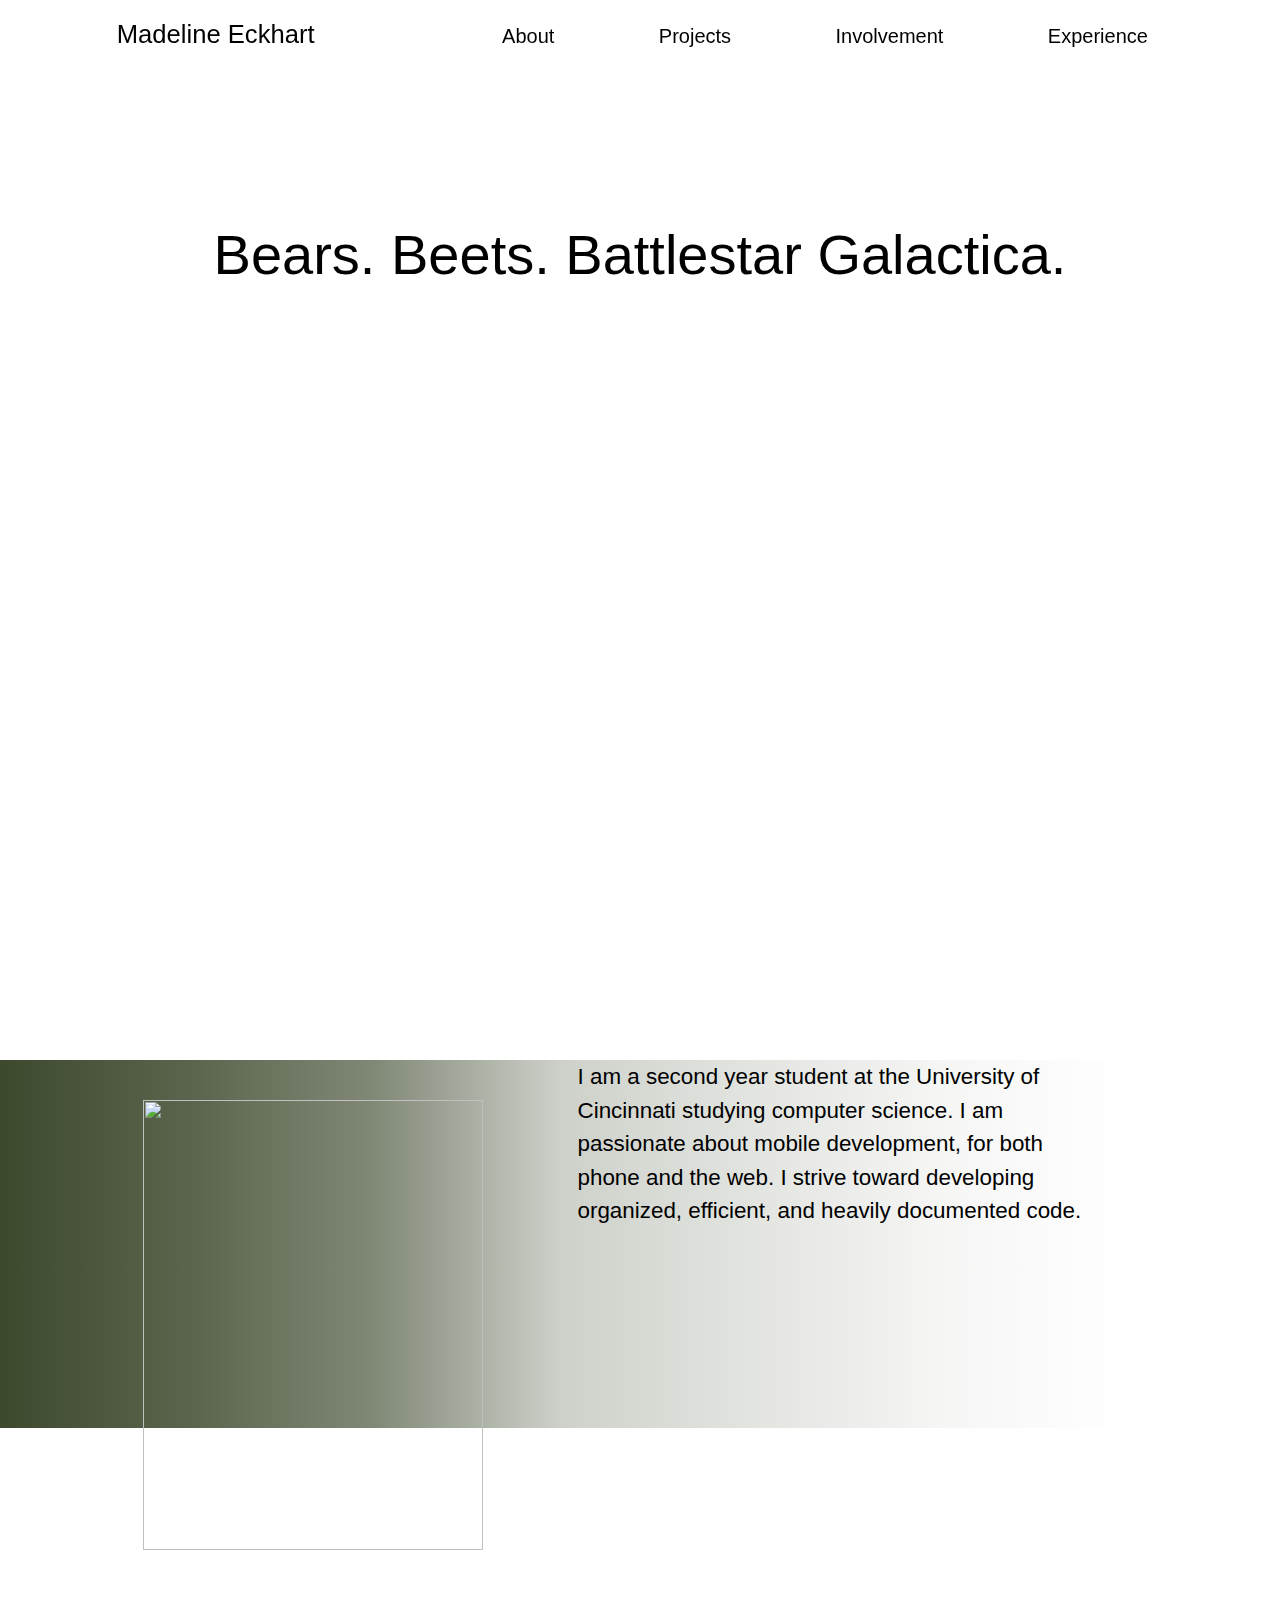
==== index.html @ 80a8094e "fixed columns" ====
<!doctype html>
<html>
<head>
    <link rel="stylesheet" href="https://maxcdn.bootstrapcdn.com/bootstrap/4.0.0/css/bootstrap.min.css" integrity="sha384-Gn5384xqQ1aoWXA+058RXPxPg6fy4IWvTNh0E263XmFcJlSAwiGgFAW/dAiS6JXm" crossorigin="anonymous">
    <link rel="stylesheet" href="main.css">
</head>
<body>
    <!-- Navigation -->
    <div class="nav row">
		<div class="col-12">
                <ul class="pull-right">
                    <li>
                        <p>Madeline Eckhart</p>
                    </li>
					<li>
					   	<a id = "about" href=" ">About</a>
				    </li>
				    <li>
				    	<a id = "projects" href=" ">Projects</a>
				    </li>
				    <li>
				    	<a id = "involvement" href=" ">Involvement</a>
				    </li>
				    <li>
				    	<a id = "experience" href=" ">Experience</a>
				    </li>
				</ul>
		</div>
    </div>

    <!-- Home Picture  -->
    <div class="home row">
        <div class="col-12">
            <div class="statement">
                <p>Bears. Beets. Battlestar Galactica.</p>
            </div>
            <div class="arrow-down">
                <p> &#8659;</p>
            </div>

        </div>
    </div>
    
    <!-- About Me!!  -->
    <div class="profile container-fluid">
        <div class="row background-gradient">
                <div class="col pull-left">
                   <div class="profile-pic">
                       <img src="profile.jpg" width= "340em" height="450em">
                  </div>
              </div>
                 <div class="col pull-right">
                    <div class="profile-desc">
                        <p>I am a second year student at the University of Cincinnati studying computer science. 
                            I am passionate about mobile development, for both phone and the web. 
                            I strive toward developing organized, efficient, and heavily documented code. 

                        </p>
                    </div>
        </div>
    </div>

</body>
</html>
---- main.css ----
/* Formatting for Nav Bar header*/

.nav {
    position: fixed;
    background-color: rgba(255, 255,255, 0.6);
    padding-bottom: 1.3%;
}
.nav p {
    color: black;
    font-family: Helvetica;
    font-size: 160%;
    font-weight: lighter;
    padding-left : 3.0em;
    padding-right : 5.2em;
    display: inline;
    z-index: 9000;
}
.nav a {
    color: black;
    font-family: Helvetica;
    font-size: 125%;
    font-weight: lighter;
    padding-left : 2.5em;
    padding-right : 2.5em;
    display: inline;
  }

  .nav li {
    position: relative;
    top: 0.938em;
    bottom: 0.938em;
    display: inline;
  }

  /* Formatting for Home screen */
.home {
    background-image: url("foggyforest.jpg");
    background-size: cover;
    background-position: center;
    height: 100vh;
    width: 100vw;
    overflow: auto;
    margin: 0;
}

.statement {
    color: black;
    font-family: Helvetica;
    font-size: 3.5em;
    font-weight: lighter;
    text-align: center;
    margin-top: 17%;
    
}
.arrow-down {
    color: white;
    position: absolute;
    bottom: 0;
    left: 0;
    right: 0;
    display: block;
    text-align: center;
    font-size: 5em;
    margin: 0 auto  
}

  /* Formatting for Profile screen */
.profile {
    background: white;
    height: 100vh;
    width: 100vw;
    left: 0;
    z-index: .05;
}
.background-gradient {
    position: relative;
    top: 10em;
    width: 90%;
    height: 23em;
    background-image:
    linear-gradient(
      to right, 
      rgb(61,73,45), 
      rgba(61,73,45, 0.85), 
      rgba(61,73,45, 0.65), 
      rgba(61,73,45, 0.25),
      rgba(61,73,45, 0.15),
      rgba(61,73,45, 0.05),
      rgba(61,73,45, 0)
    );
}

.profile-pic {
    position: relative;
    top: 2.5em;
    left: 8em;
}

.profile-desc {
    color: black;
    font-family: Arial;
    font-size: 140%;
    font-weight: lighter;
    text-align: left;
    display: inline-block;
}
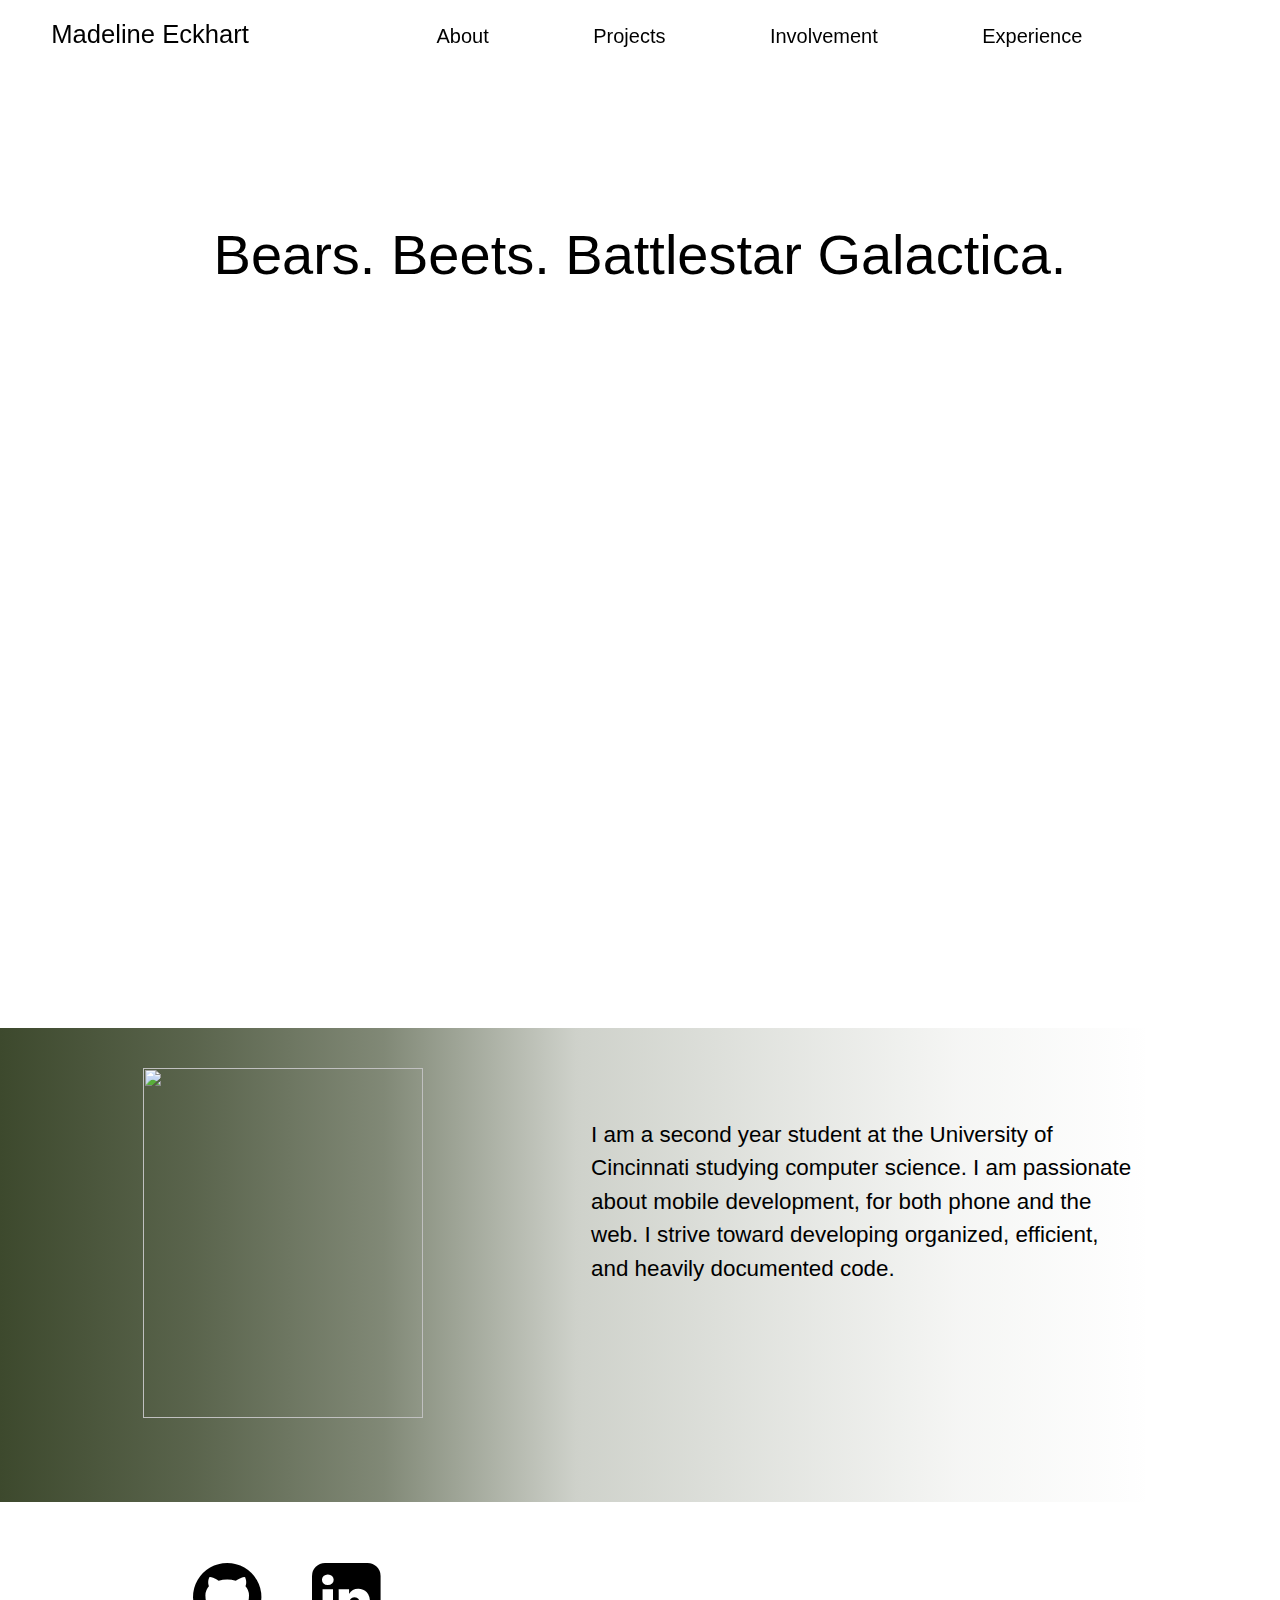
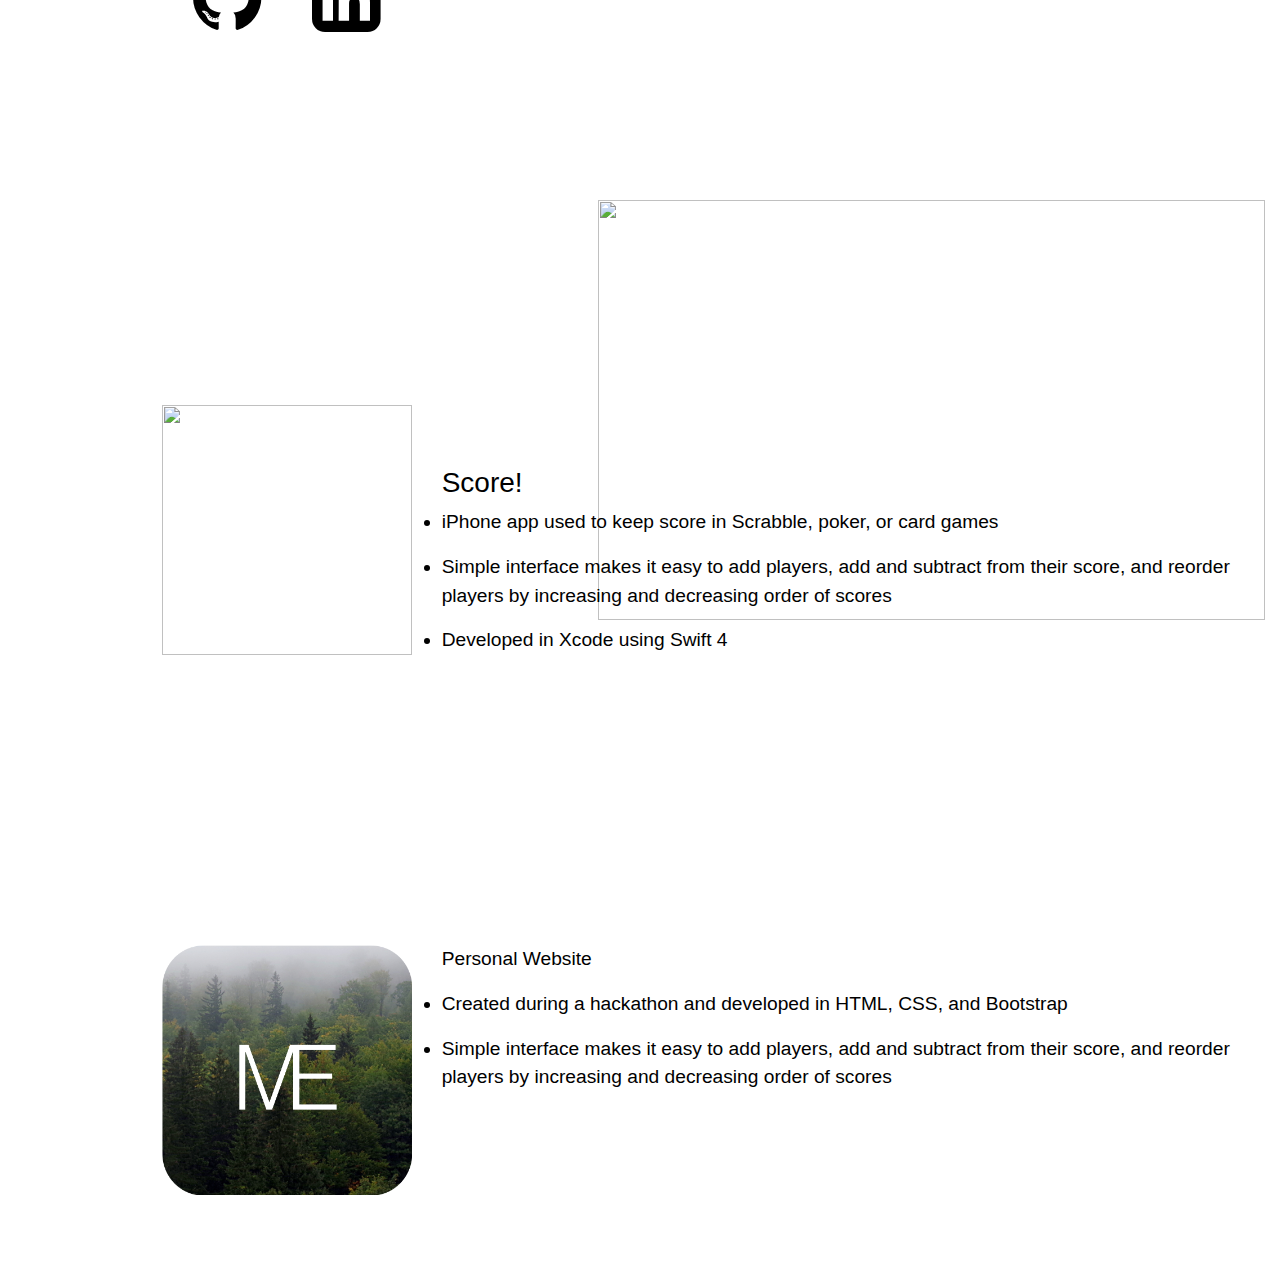
==== commit e050aa20: "started querys" ====
--- a/index.html
+++ b/index.html
@@ -1,30 +1,33 @@
 <!doctype html>
 <html>
 <head>
+    <title>Madeline Eckhart</title> 
     <link rel="stylesheet" href="https://maxcdn.bootstrapcdn.com/bootstrap/4.0.0/css/bootstrap.min.css" integrity="sha384-Gn5384xqQ1aoWXA+058RXPxPg6fy4IWvTNh0E263XmFcJlSAwiGgFAW/dAiS6JXm" crossorigin="anonymous">
+    <link href="https://maxcdn.bootstrapcdn.com/font-awesome/4.7.0/css/font-awesome.min.css" rel="stylesheet">
     <link rel="stylesheet" href="main.css">
+    <meta name="viewport" content="width=device-width, initial-scale=1">
+    <meta charset="utf-8">
 </head>
 <body>
     <!-- Navigation -->
     <div class="nav row">
 		<div class="col-12">
-                <ul class="pull-right">
-                    <li>
-                        <p>Madeline Eckhart</p>
-                    </li>
-					<li>
-					   	<a id = "about" href=" ">About</a>
-				    </li>
-				    <li>
-				    	<a id = "projects" href=" ">Projects</a>
-				    </li>
-				    <li>
-				    	<a id = "involvement" href=" ">Involvement</a>
-				    </li>
-				    <li>
-				    	<a id = "experience" href=" ">Experience</a>
-				    </li>
-				</ul>
+            <li>
+                <p>Madeline Eckhart</p>
+            </li>
+			<li>
+				<a id = "about" href=" ">About</a>
+			</li>
+			<li>
+				<a id = "projects" href=".projects">Projects</a>
+			</li>
+			<li>
+				<a id = "involvement" href=" ">Involvement</a>
+			</li>
+			<li>
+				<a id = "experience" href=" ">Experience</a>
+			</li>
+	
 		</div>
     </div>
 
@@ -37,28 +40,84 @@
             <div class="arrow-down">
                 <p> &#8659;</p>
             </div>
-
         </div>
     </div>
     
     <!-- About Me!!  -->
     <div class="profile container-fluid">
         <div class="row background-gradient">
-                <div class="col pull-left">
-                   <div class="profile-pic">
-                       <img src="profile.jpg" width= "340em" height="450em">
-                  </div>
-              </div>
-                 <div class="col pull-right">
-                    <div class="profile-desc">
-                        <p>I am a second year student at the University of Cincinnati studying computer science. 
+            <div class="col pull-left">
+                <div class="profile-pic">
+                    <img src="profile.jpg" width= "280em" height="350em">
+                </div>
+            </div>
+            <div class="col pull-right">
+                <div class="profile-desc">
+                    <p>I am a second year student at the University of Cincinnati studying computer science. 
                             I am passionate about mobile development, for both phone and the web. 
                             I strive toward developing organized, efficient, and heavily documented code. 
 
-                        </p>
-                    </div>
+                    </p>
+                </div>
+            </div>
+        </div>
+        <div class="row socials">
+                <a class="btn btn-default" href="https://github.com/maddie-eckhart" target="_blank">
+                    <i class="fa fa-github fa-5x" style="color: black" aria-hidden="true">
+                    </i>
+                </a>
+                <a class="btn btn-default" href=" " target="_blank">
+                    <i class="fa fa-linkedin-square fa-5x" style="color: black" aria-hidden="true">
+                    </i>
+                </a>
         </div>
     </div>
 
+    <!-- Projects  -->
+    <div class="projects container-fluid">
+        <!-- <div class="col-12 background-binary">
+            <img src="waterfall1010.png" width= "60%" height="80%" > -->
+        
+            <div class="row proj1">
+                <div class="col proj1-logo">
+                    <img src="scorelogo.png" width= "250em" height="250em">
+                </div>
+                <div class="col-8 proj1-text">
+                    <img src="waterfall1010.png" width= "90%" height="420em" >
+                    <div class="desc1">
+                    
+                        <h3>Score!</h3>
+                        
+                        <li>
+                            <p>iPhone app used to keep score in Scrabble, poker, or card games</p>
+                        </li>
+                        <li>
+                            <p>Simple interface makes it easy to add players, add and subtract from their score, and reorder players by increasing and decreasing order of scores </p>
+                        </li>
+                        <li>   
+                            <p>Developed in Xcode using Swift 4 </p>
+                        </li>
+                    </div>
+                </div>
+            </div>
+            <div class="row proj2">
+                <div class="col proj2-logo">
+                    <img src="weblogo.png" width= "250em" height="250em">
+                </div>
+                <div class="col-8 proj2-text">
+                    <p>Personal Website</p>
+                    <li>
+                        <p>Created during a hackathon and developed in HTML, CSS, and Bootstrap</p>
+                    </li>
+                    <li>
+                        <p>Simple interface makes it easy to add players, add and subtract from their score, and reorder players by increasing and decreasing order of scores </p>
+                    </li>   
+                </div>
+            
+            </div>
+    </div>
+
+     <!-- Involvement  -->
+     
 </body>
 </html>
--- a/main.css
+++ b/main.css
@@ -1,16 +1,131 @@
+/* Smartphones (portrait and landscape) ----------- */
+@media only screen and (min-device-width : 320px) and (max-device-width : 480px) {
+    /* Styles */
+    }
+    
+    /* Smartphones (landscape) ----------- */
+    @media only screen and (min-width : 321px) {
+    /* Styles */
+    }
+    
+    /* Smartphones (portrait) ----------- */
+    @media only screen and (max-width : 320px) {
+    /* Styles */
+    }
+    
+    /* iPads (portrait and landscape) ----------- */
+    @media only screen and (min-device-width : 768px) and (max-device-width : 1024px) {
+    /* Styles */
+    }
+    
+    /* iPads (landscape) ----------- */
+    @media only screen and (min-device-width : 768px) and (max-device-width : 1024px) and (orientation : landscape) {
+    /* Styles */
+    }
+    
+    /* iPads (portrait) ----------- */
+    @media only screen and (min-device-width : 768px) and (max-device-width : 1024px) and (orientation : portrait) {
+    /* Styles */
+    }
+    /**********
+    iPad 3
+    **********/
+    @media only screen and (min-device-width : 768px) and (max-device-width : 1024px) and (orientation : landscape) and (-webkit-min-device-pixel-ratio : 2) {
+    /* Styles */
+    }
+    
+    @media only screen and (min-device-width : 768px) and (max-device-width : 1024px) and (orientation : portrait) and (-webkit-min-device-pixel-ratio : 2) {
+    /* Styles */
+    }
+    /* Desktops and laptops ----------- */
+    @media only screen  and (min-width : 1224px) {
+    /* Styles */
+    }
+    
+    /* Large screens ----------- */
+    @media only screen  and (min-width : 1824px) {
+    /* Styles */
+    }
+    
+    /* iPhone 4 ----------- */
+    @media only screen and (min-device-width : 320px) and (max-device-width : 480px) and (orientation : landscape) and (-webkit-min-device-pixel-ratio : 2) {
+    /* Styles */
+    }
+    
+    @media only screen and (min-device-width : 320px) and (max-device-width : 480px) and (orientation : portrait) and (-webkit-min-device-pixel-ratio : 2) {
+    /* Styles */
+    }
+    
+    /* iPhone 5 ----------- */
+    @media only screen and (min-device-width: 320px) and (max-device-height: 568px) and (orientation : landscape) and (-webkit-device-pixel-ratio: 2){
+    /* Styles */
+    }
+    
+    @media only screen and (min-device-width: 320px) and (max-device-height: 568px) and (orientation : portrait) and (-webkit-device-pixel-ratio: 2){
+    /* Styles */
+    }
+    
+    /* iPhone 6 ----------- */
+    @media only screen and (min-device-width: 375px) and (max-device-height: 667px) and (orientation : landscape) and (-webkit-device-pixel-ratio: 2){
+    /* Styles */
+    }
+    
+    @media only screen and (min-device-width: 375px) and (max-device-height: 667px) and (orientation : portrait) and (-webkit-device-pixel-ratio: 2){
+    /* Styles */
+    }
+    
+    /* iPhone 6+ ----------- */
+    @media only screen and (min-device-width: 414px) and (max-device-height: 736px) and (orientation : landscape) and (-webkit-device-pixel-ratio: 2){
+    /* Styles */
+    }
+    
+    @media only screen and (min-device-width: 414px) and (max-device-height: 736px) and (orientation : portrait) and (-webkit-device-pixel-ratio: 2){
+    /* Styles */
+    }
+    
+    /* Samsung Galaxy S3 ----------- */
+    @media only screen and (min-device-width: 320px) and (max-device-height: 640px) and (orientation : landscape) and (-webkit-device-pixel-ratio: 2){
+    /* Styles */
+    }
+    
+    @media only screen and (min-device-width: 320px) and (max-device-height: 640px) and (orientation : portrait) and (-webkit-device-pixel-ratio: 2){
+    /* Styles */
+    }
+    
+    /* Samsung Galaxy S4 ----------- */
+    @media only screen and (min-device-width: 320px) and (max-device-height: 640px) and (orientation : landscape) and (-webkit-device-pixel-ratio: 3){
+    /* Styles */
+    }
+    
+    @media only screen and (min-device-width: 320px) and (max-device-height: 640px) and (orientation : portrait) and (-webkit-device-pixel-ratio: 3){
+    /* Styles */
+    }
+    
+    /* Samsung Galaxy S5 ----------- */
+    @media only screen and (min-device-width: 360px) and (max-device-height: 640px) and (orientation : landscape) and (-webkit-device-pixel-ratio: 3){
+    /* Styles */
+    }
+    
+    @media only screen and (min-device-width: 360px) and (max-device-height: 640px) and (orientation : portrait) and (-webkit-device-pixel-ratio: 3){
+    /* Styles */
+    }
+
 /* Formatting for Nav Bar header*/
 
 .nav {
     position: fixed;
     background-color: rgba(255, 255,255, 0.6);
-    padding-bottom: 1.3%;
+    padding-bottom: 2.5%;
+    right: 0;
+    left: 0;
+    z-index: 9000;
 }
 .nav p {
     color: black;
     font-family: Helvetica;
     font-size: 160%;
     font-weight: lighter;
-    padding-left : 3.0em;
+    padding-left : 2.0em;
     padding-right : 5.2em;
     display: inline;
     z-index: 9000;
@@ -23,6 +138,7 @@
     padding-left : 2.5em;
     padding-right : 2.5em;
     display: inline;
+    z-index: 9000;
   }
 
   .nav li {
@@ -30,9 +146,11 @@
     top: 0.938em;
     bottom: 0.938em;
     display: inline;
+    z-index: 9000;
   }
 
   /* Formatting for Home screen */
+
 .home {
     background-image: url("foggyforest.jpg");
     background-size: cover;
@@ -61,10 +179,11 @@
     display: block;
     text-align: center;
     font-size: 5em;
-    margin: 0 auto  
+    margin: 0 auto;  
 }
 
   /* Formatting for Profile screen */
+
 .profile {
     background: white;
     height: 100vh;
@@ -74,9 +193,9 @@
 }
 .background-gradient {
     position: relative;
-    top: 10em;
-    width: 90%;
-    height: 23em;
+    top: 8em;
+    width: 90vw;
+    height: 52.67vh;
     background-image:
     linear-gradient(
       to right, 
@@ -92,6 +211,7 @@
 
 .profile-pic {
     position: relative;
+    width: 55.6vh;
     top: 2.5em;
     left: 8em;
 }
@@ -102,5 +222,78 @@
     font-size: 140%;
     font-weight: lighter;
     text-align: left;
-    display: inline-block;
-}
+    position: relative;
+    top: 4em;
+}
+
+.socials {
+    position: relative;
+    bottom: -11em;
+    left: 10.5em;
+}
+
+.btn {
+    padding: .375rem 1.5rem;
+}
+
+ /* Formatting for Projects screen */
+
+ .projects {
+    background: white;
+    height: 100vh;
+    width: 100vw;
+    left: 0;
+}
+
+.background-binary {
+    padding-right: 0%;
+    padding-top: 2%;
+    text-align: right;
+    z-index: 0;
+    background: orange;
+}
+
+.proj1 {
+    height: 80%;
+}
+.proj1-logo {
+    padding-top: 16%;
+    background: white;
+    text-align: right;
+}
+
+.proj1-text {
+    background: white;
+    text-align: right;
+}
+
+.desc1 {
+    position: relative;
+    top: -8em;
+    color: black;
+    font-family: Arial;
+    font-size: 120%;
+    font-weight: lighter;
+    text-align: left;
+}
+
+.proj2 {
+    padding-top: 2%;
+    background: white;
+    height: 40%;
+}
+.proj2-logo {
+    background: white;
+    text-align: right;
+}
+
+.proj2-text {
+    color: black;
+    font-family: Arial;
+    font-size: 120%;
+    font-weight: lighter;
+    text-align: left;
+}
+
+/* Formatting for Involement screen */
+
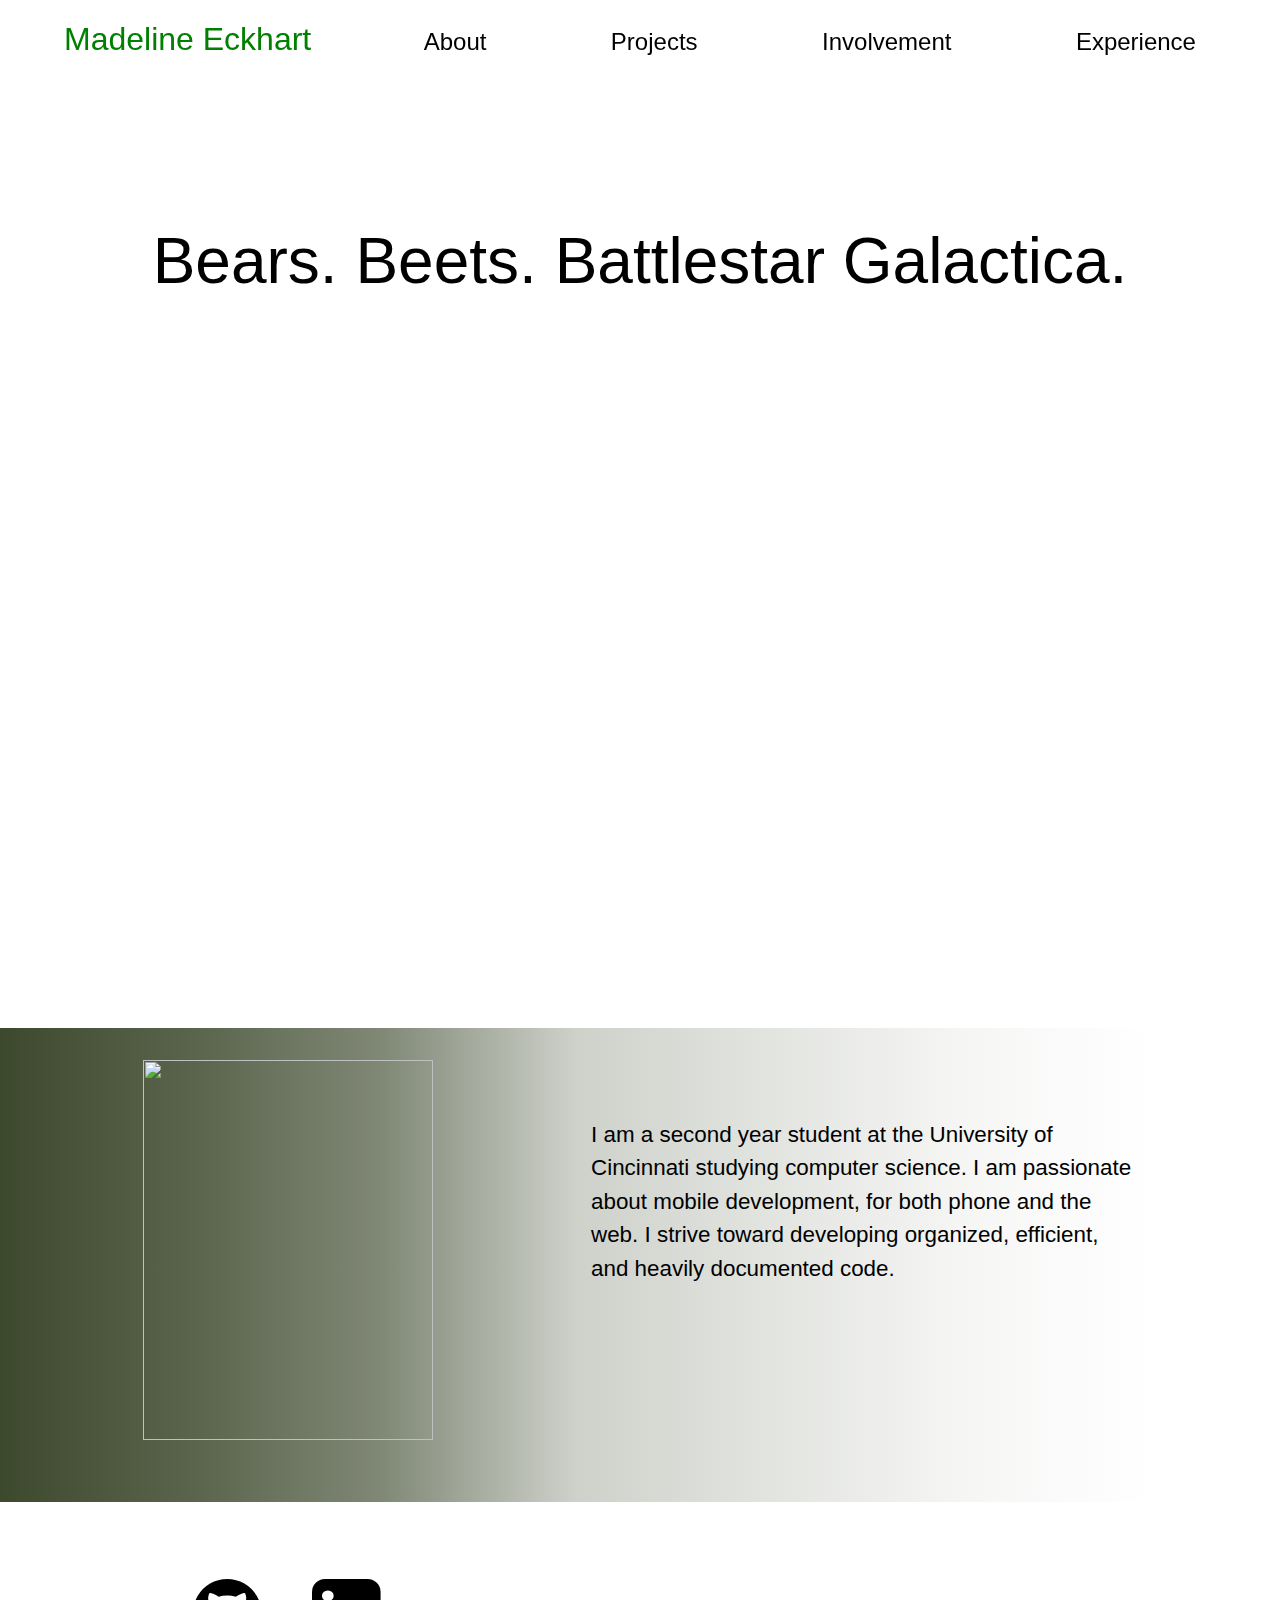
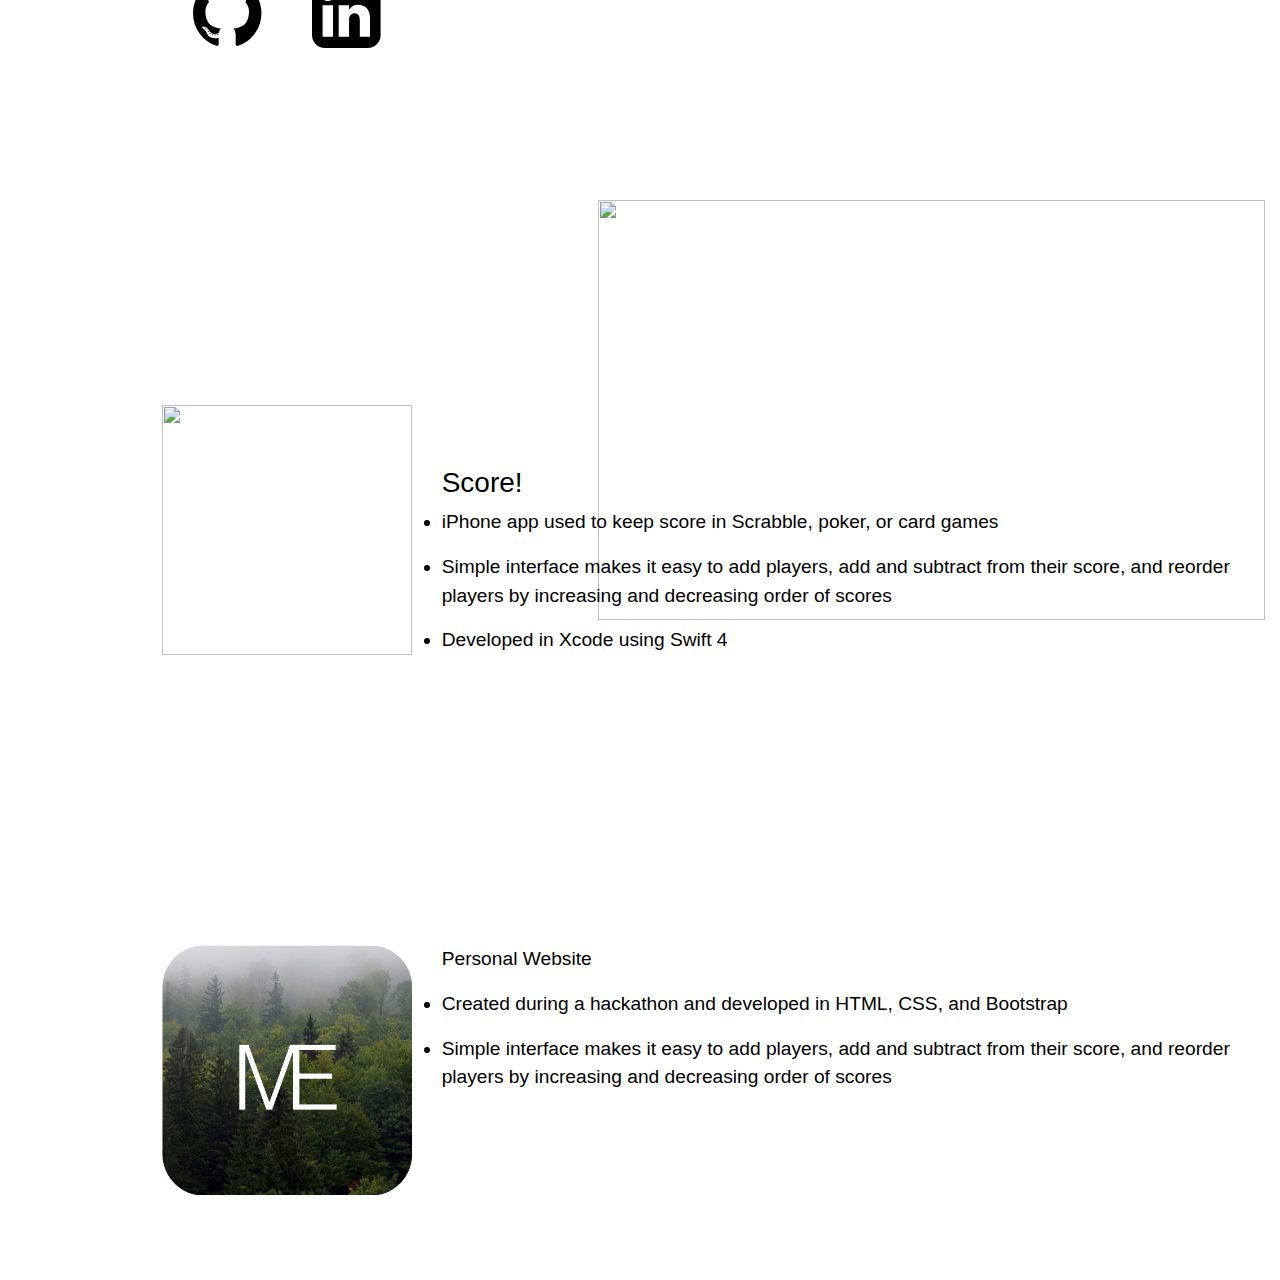
==== commit 0232d4eb: "querying done for home page" ====
--- a/index.html
+++ b/index.html
@@ -16,10 +16,10 @@
                 <p>Madeline Eckhart</p>
             </li>
 			<li>
-				<a id = "about" href=" ">About</a>
+				<a id = "about" href="#profile">About</a>
 			</li>
 			<li>
-				<a id = "projects" href=".projects">Projects</a>
+				<a id = "projects" href="#proj">Projects</a>
 			</li>
 			<li>
 				<a id = "involvement" href=" ">Involvement</a>
@@ -44,11 +44,11 @@
     </div>
     
     <!-- About Me!!  -->
-    <div class="profile container-fluid">
+    <div class="profile container-fluid" id="profile">
         <div class="row background-gradient">
             <div class="col pull-left">
                 <div class="profile-pic">
-                    <img src="profile.jpg" width= "280em" height="350em">
+                    <img src="profile.jpg" width= "290vw" height="380vh">
                 </div>
             </div>
             <div class="col pull-right">
@@ -74,7 +74,7 @@
     </div>
 
     <!-- Projects  -->
-    <div class="projects container-fluid">
+    <div class="projects container-fluid" id="proj">
         <!-- <div class="col-12 background-binary">
             <img src="waterfall1010.png" width= "60%" height="80%" > -->
         
--- a/main.css
+++ b/main.css
@@ -1,114 +1,68 @@
-/* Smartphones (portrait and landscape) ----------- */
-@media only screen and (min-device-width : 320px) and (max-device-width : 480px) {
-    /* Styles */
-    }
-    
-    /* Smartphones (landscape) ----------- */
-    @media only screen and (min-width : 321px) {
-    /* Styles */
-    }
-    
-    /* Smartphones (portrait) ----------- */
-    @media only screen and (max-width : 320px) {
-    /* Styles */
-    }
-    
-    /* iPads (portrait and landscape) ----------- */
-    @media only screen and (min-device-width : 768px) and (max-device-width : 1024px) {
-    /* Styles */
-    }
-    
-    /* iPads (landscape) ----------- */
-    @media only screen and (min-device-width : 768px) and (max-device-width : 1024px) and (orientation : landscape) {
-    /* Styles */
-    }
-    
-    /* iPads (portrait) ----------- */
-    @media only screen and (min-device-width : 768px) and (max-device-width : 1024px) and (orientation : portrait) {
-    /* Styles */
-    }
-    /**********
-    iPad 3
-    **********/
-    @media only screen and (min-device-width : 768px) and (max-device-width : 1024px) and (orientation : landscape) and (-webkit-min-device-pixel-ratio : 2) {
-    /* Styles */
-    }
-    
-    @media only screen and (min-device-width : 768px) and (max-device-width : 1024px) and (orientation : portrait) and (-webkit-min-device-pixel-ratio : 2) {
-    /* Styles */
-    }
-    /* Desktops and laptops ----------- */
-    @media only screen  and (min-width : 1224px) {
-    /* Styles */
-    }
-    
-    /* Large screens ----------- */
-    @media only screen  and (min-width : 1824px) {
-    /* Styles */
-    }
-    
-    /* iPhone 4 ----------- */
-    @media only screen and (min-device-width : 320px) and (max-device-width : 480px) and (orientation : landscape) and (-webkit-min-device-pixel-ratio : 2) {
-    /* Styles */
-    }
-    
-    @media only screen and (min-device-width : 320px) and (max-device-width : 480px) and (orientation : portrait) and (-webkit-min-device-pixel-ratio : 2) {
-    /* Styles */
-    }
-    
-    /* iPhone 5 ----------- */
-    @media only screen and (min-device-width: 320px) and (max-device-height: 568px) and (orientation : landscape) and (-webkit-device-pixel-ratio: 2){
-    /* Styles */
-    }
-    
-    @media only screen and (min-device-width: 320px) and (max-device-height: 568px) and (orientation : portrait) and (-webkit-device-pixel-ratio: 2){
-    /* Styles */
-    }
-    
-    /* iPhone 6 ----------- */
-    @media only screen and (min-device-width: 375px) and (max-device-height: 667px) and (orientation : landscape) and (-webkit-device-pixel-ratio: 2){
-    /* Styles */
-    }
-    
-    @media only screen and (min-device-width: 375px) and (max-device-height: 667px) and (orientation : portrait) and (-webkit-device-pixel-ratio: 2){
-    /* Styles */
-    }
-    
-    /* iPhone 6+ ----------- */
-    @media only screen and (min-device-width: 414px) and (max-device-height: 736px) and (orientation : landscape) and (-webkit-device-pixel-ratio: 2){
-    /* Styles */
-    }
-    
-    @media only screen and (min-device-width: 414px) and (max-device-height: 736px) and (orientation : portrait) and (-webkit-device-pixel-ratio: 2){
-    /* Styles */
-    }
-    
-    /* Samsung Galaxy S3 ----------- */
-    @media only screen and (min-device-width: 320px) and (max-device-height: 640px) and (orientation : landscape) and (-webkit-device-pixel-ratio: 2){
-    /* Styles */
-    }
-    
-    @media only screen and (min-device-width: 320px) and (max-device-height: 640px) and (orientation : portrait) and (-webkit-device-pixel-ratio: 2){
-    /* Styles */
-    }
-    
-    /* Samsung Galaxy S4 ----------- */
-    @media only screen and (min-device-width: 320px) and (max-device-height: 640px) and (orientation : landscape) and (-webkit-device-pixel-ratio: 3){
-    /* Styles */
-    }
-    
-    @media only screen and (min-device-width: 320px) and (max-device-height: 640px) and (orientation : portrait) and (-webkit-device-pixel-ratio: 3){
-    /* Styles */
-    }
-    
-    /* Samsung Galaxy S5 ----------- */
-    @media only screen and (min-device-width: 360px) and (max-device-height: 640px) and (orientation : landscape) and (-webkit-device-pixel-ratio: 3){
-    /* Styles */
-    }
-    
-    @media only screen and (min-device-width: 360px) and (max-device-height: 640px) and (orientation : portrait) and (-webkit-device-pixel-ratio: 3){
-    /* Styles */
-    }
+/* Large desktops and laptops */
+@media (min-width: 1200px) {
+    .nav p {
+        color:green !important;
+        font-size: 200% !important;
+        padding-right : 1.5em !important;
+    }
+    .nav a {
+        font-size: 150% !important;
+    }
+    .statement {
+        font-size: 4em !important;
+    }
+}
+
+/* Landscape tablets and medium desktops */
+@media (min-width: 992px) and (max-width: 1199px) {
+    .nav p {
+        color:red !important;
+        padding-right : 0em !important;
+
+    }
+}
+
+/* Portrait tablets and small desktops */
+@media (min-width: 768px) and (max-width: 991px) {
+    .nav p {
+        color: palevioletred !important;
+        font-size: 125% !important;
+        padding-left: 1.5em !important;
+        padding-right : 0em !important;
+    }
+    .nav a {
+        font-size: 100% !important;
+        padding-right : 1.5em !important;
+    }
+    .statement {
+        font-size: 2em !important;
+    }
+}
+
+/* Landscape phones and portrait tablets */
+@media (max-width: 767px) {
+    .nav p {
+        color: orange !important;
+        font-size: 110% !important;
+        padding-left: 1.5em !important;
+        padding-right : 0em !important;
+    }
+    .nav a {
+        font-size: 90% !important;
+        padding-right : 0.5em !important;
+    }
+}
+
+/* Portrait phones and smaller */
+@media (max-width: 480px) {
+    .nav p {
+        color:blue !important;
+    }
+    .statement {
+        font-size: 2.5em !important;
+        margin-top: 30% !important;
+    }
+}
 
 /* Formatting for Nav Bar header*/
 
@@ -212,7 +166,7 @@
 .profile-pic {
     position: relative;
     width: 55.6vh;
-    top: 2.5em;
+    top: 2em;
     left: 8em;
 }
 
@@ -228,7 +182,7 @@
 
 .socials {
     position: relative;
-    bottom: -11em;
+    bottom: -12em;
     left: 10.5em;
 }
 
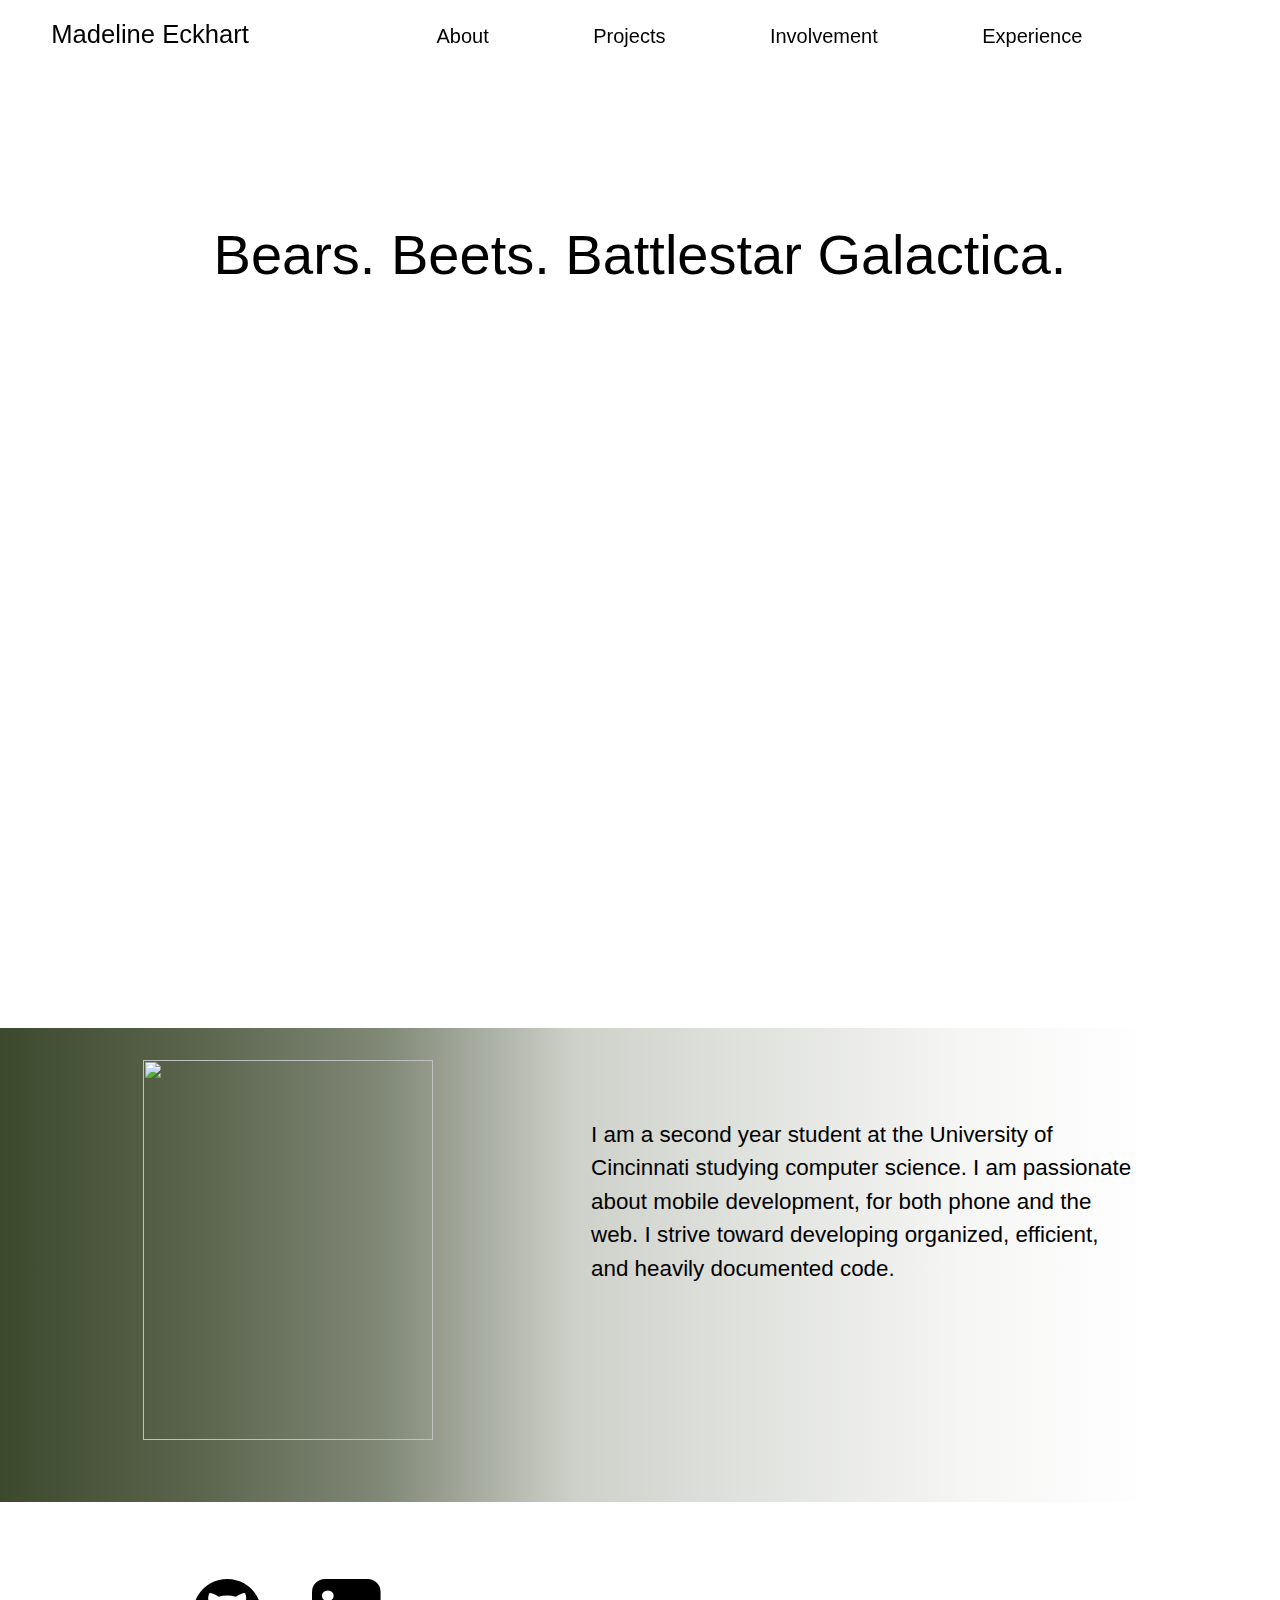
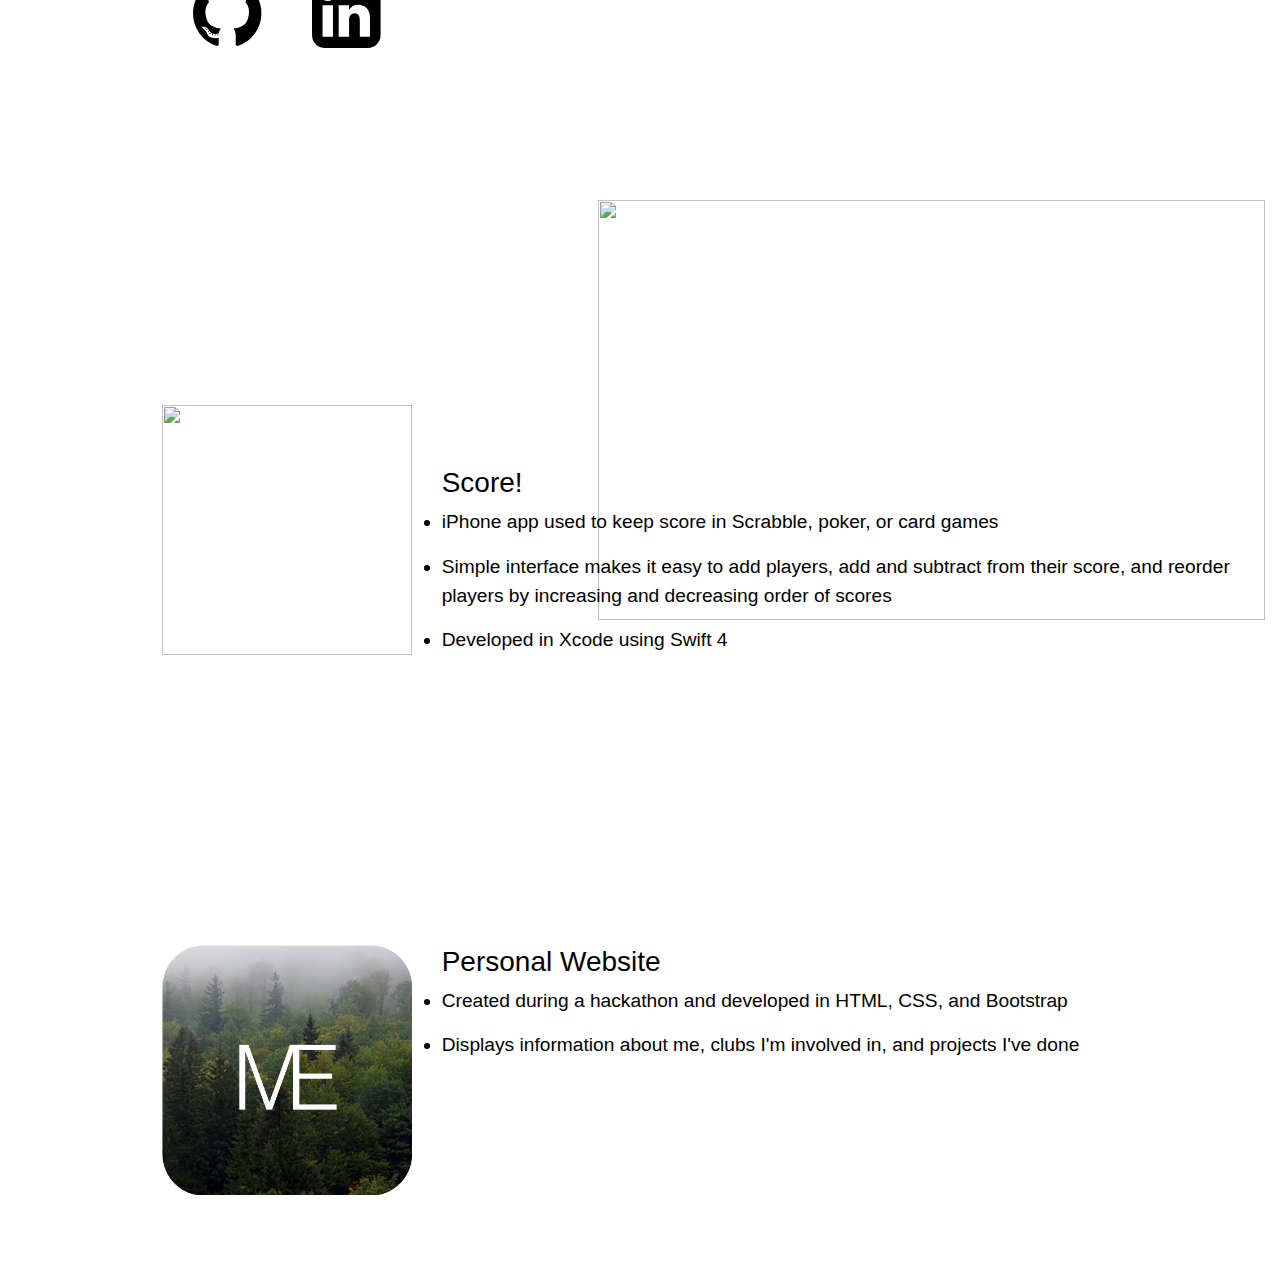
==== commit 1198ae7e: "last commit for derbyhacks!" ====
--- a/index.html
+++ b/index.html
@@ -75,9 +75,6 @@
 
     <!-- Projects  -->
     <div class="projects container-fluid" id="proj">
-        <!-- <div class="col-12 background-binary">
-            <img src="waterfall1010.png" width= "60%" height="80%" > -->
-        
             <div class="row proj1">
                 <div class="col proj1-logo">
                     <img src="scorelogo.png" width= "250em" height="250em">
@@ -105,12 +102,12 @@
                     <img src="weblogo.png" width= "250em" height="250em">
                 </div>
                 <div class="col-8 proj2-text">
-                    <p>Personal Website</p>
+                    <h3>Personal Website</h3>
                     <li>
                         <p>Created during a hackathon and developed in HTML, CSS, and Bootstrap</p>
                     </li>
                     <li>
-                        <p>Simple interface makes it easy to add players, add and subtract from their score, and reorder players by increasing and decreasing order of scores </p>
+                        <p>Displays information about me, clubs I'm involved in, and projects I've done </p>
                     </li>   
                 </div>
             
@@ -118,6 +115,17 @@
     </div>
 
      <!-- Involvement  -->
-     
+     <div class="involve container-fluid">
+            <!-- <img src="computerplant.jpg" width= "60%" height="80%"> -->
+            <div class="col roar">
+
+            </div>
+            <div class="row acm">
+
+            </div>
+            <div class="row revuc">
+
+            </div>
+     </div>
 </body>
 </html>
--- a/main.css
+++ b/main.css
@@ -1,4 +1,4 @@
-/* Large desktops and laptops */
+/* Large desktops and laptops 
 @media (min-width: 1200px) {
     .nav p {
         color:green !important;
@@ -11,8 +11,9 @@
     .statement {
         font-size: 4em !important;
     }
-}
-
+
+}
+*/
 /* Landscape tablets and medium desktops */
 @media (min-width: 992px) and (max-width: 1199px) {
     .nav p {
@@ -36,6 +37,7 @@
     }
     .statement {
         font-size: 2em !important;
+        margin-top: 25% !important;
     }
 }
 
@@ -249,5 +251,17 @@
     text-align: left;
 }
 
-/* Formatting for Involement screen */
-
+/* Formatting for Involement screen 
+
+.involve {
+    background-image: url("computerplant.jpg");
+    height: 200vh;
+    width: 100vw;
+    padding-top: 16%;
+    text-align: center;
+}
+
+.roar {
+    padding-bottom: 10%;
+    background-color: rgba(25, 255,255, 1);
+}*/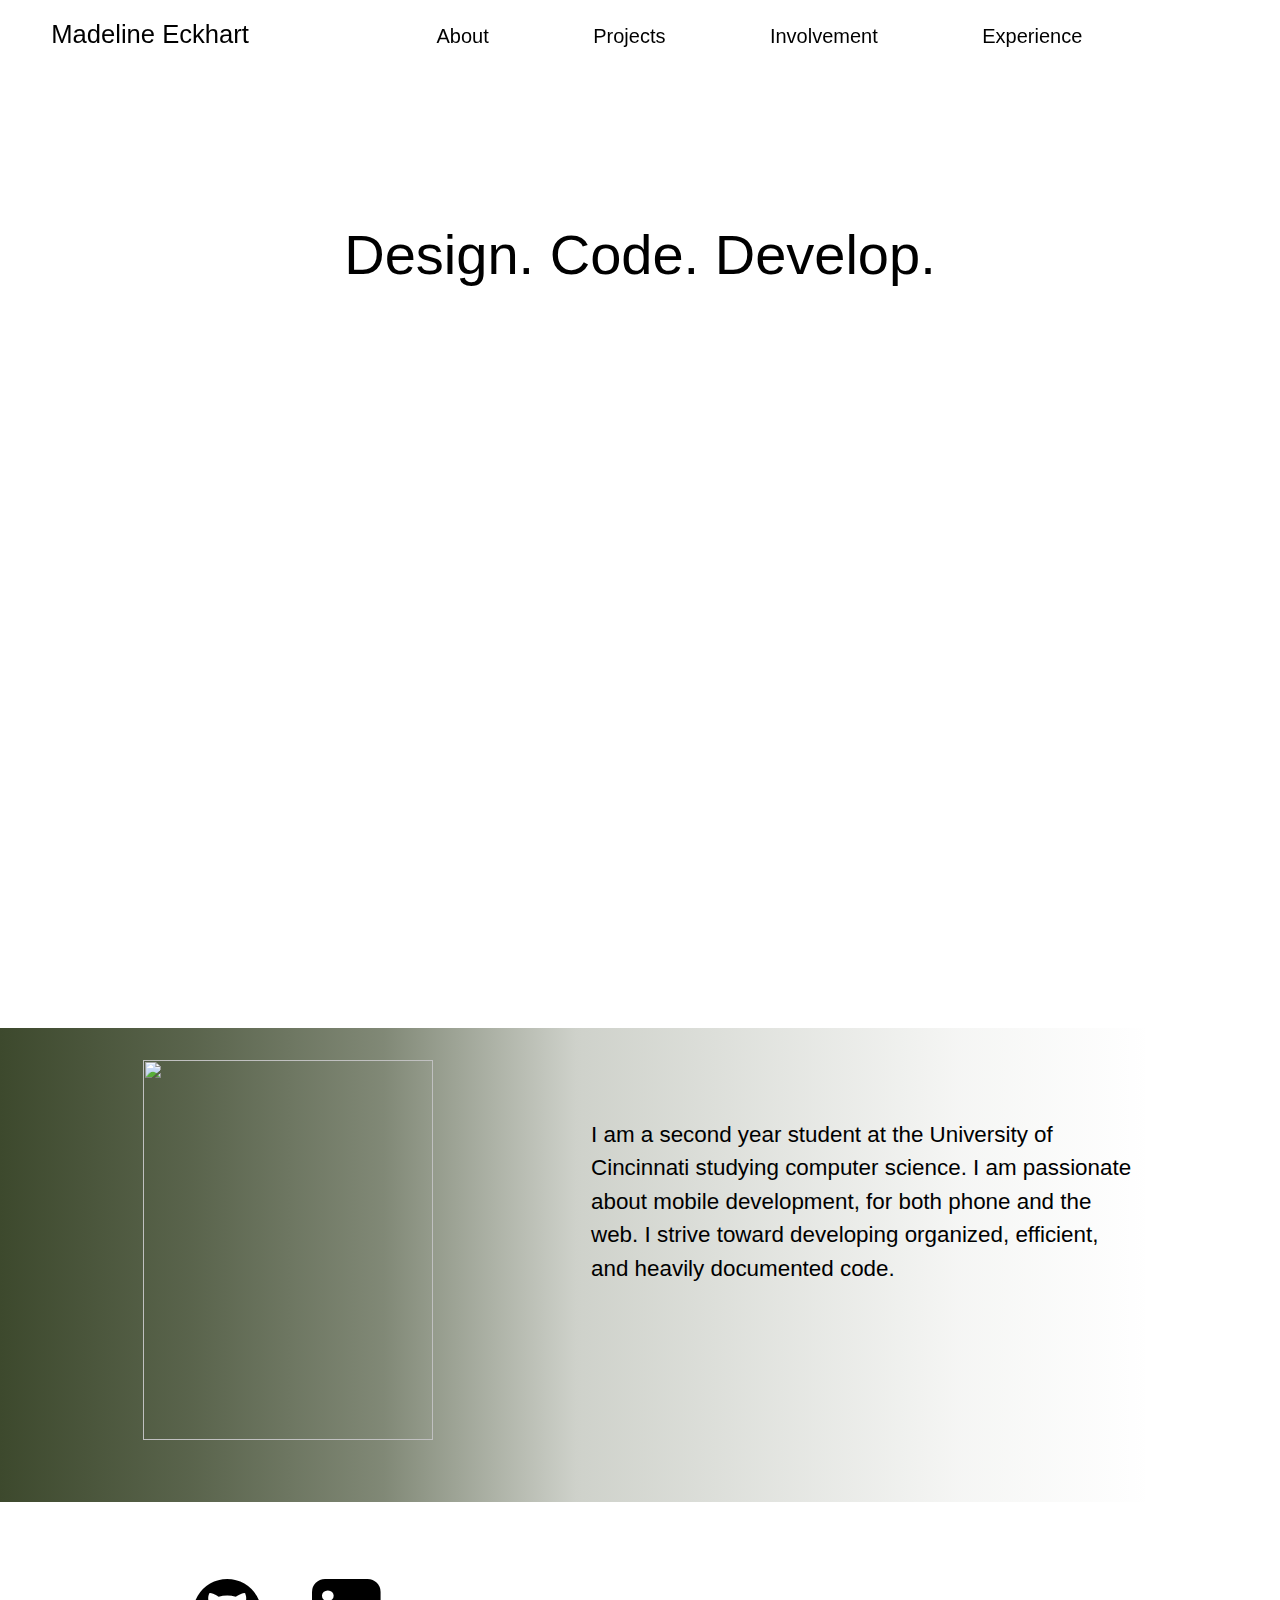
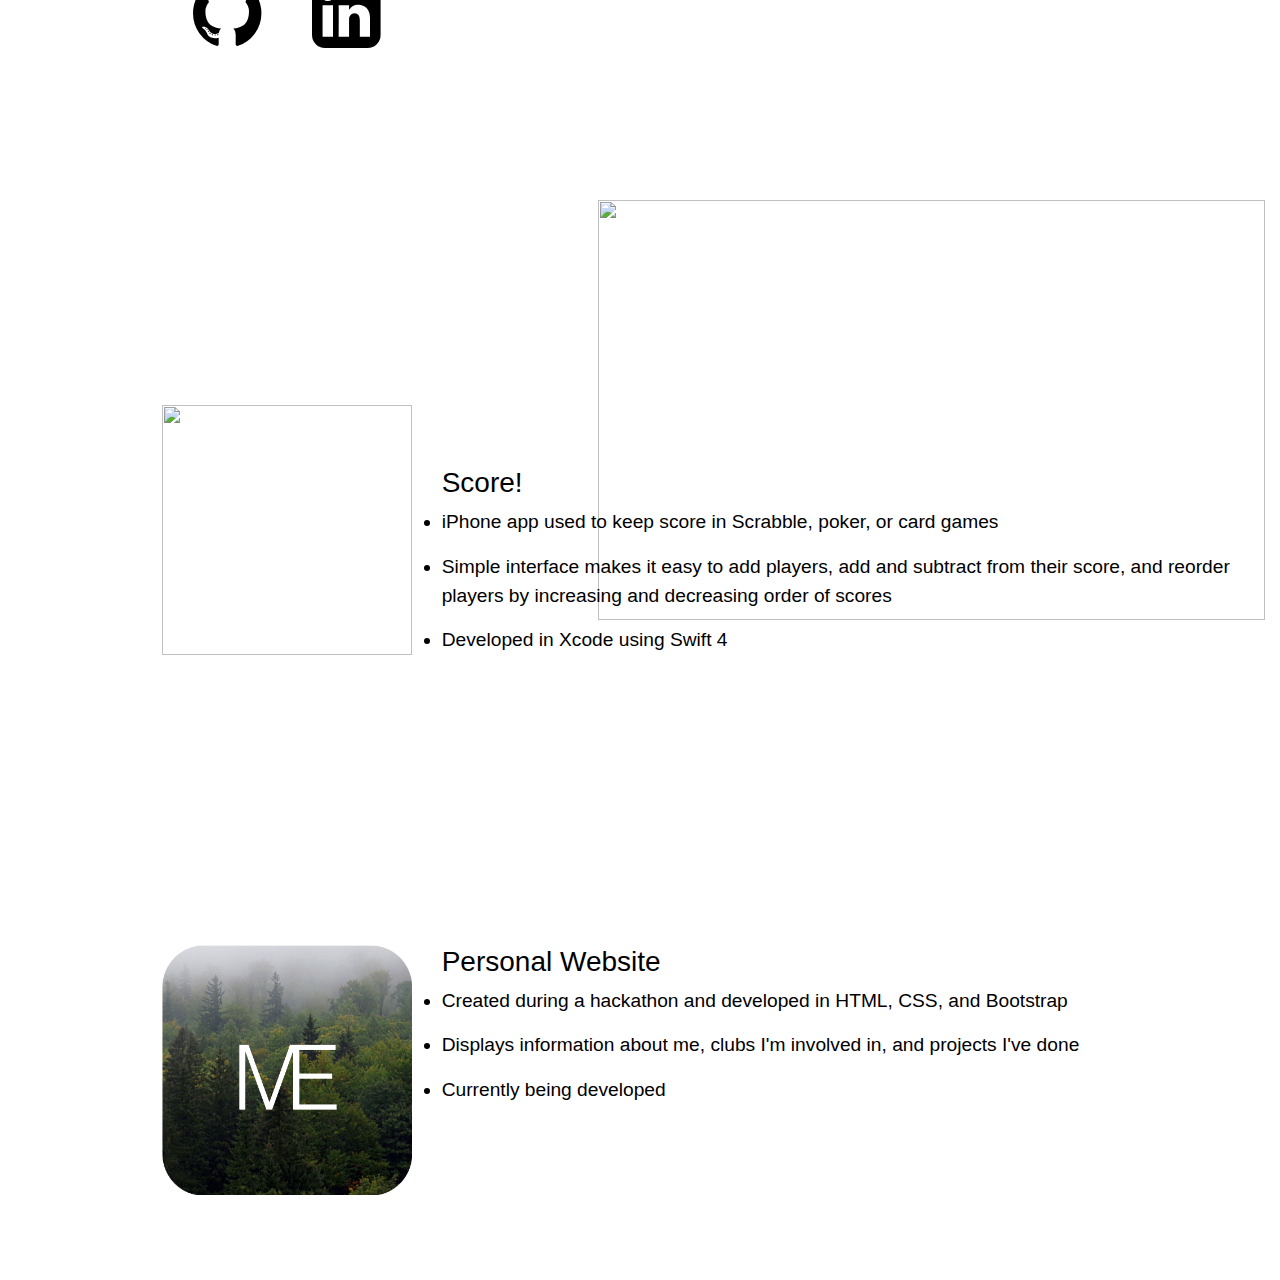
==== commit e7e6e881: "update favicon 1" ====
--- a/index.html
+++ b/index.html
@@ -7,6 +7,27 @@
     <link rel="stylesheet" href="main.css">
     <meta name="viewport" content="width=device-width, initial-scale=1">
     <meta charset="utf-8">
+
+    <link rel="apple-touch-icon-precomposed" sizes="57x57" href="apple-touch-icon-57x57.png" />
+    <link rel="apple-touch-icon-precomposed" sizes="114x114" href="apple-touch-icon-114x114.png" />
+    <link rel="apple-touch-icon-precomposed" sizes="72x72" href="apple-touch-icon-72x72.png" />
+    <link rel="apple-touch-icon-precomposed" sizes="144x144" href="apple-touch-icon-144x144.png" />
+    <link rel="apple-touch-icon-precomposed" sizes="60x60" href="apple-touch-icon-60x60.png" />
+    <link rel="apple-touch-icon-precomposed" sizes="120x120" href="apple-touch-icon-120x120.png" />
+    <link rel="apple-touch-icon-precomposed" sizes="76x76" href="apple-touch-icon-76x76.png" />
+    <link rel="apple-touch-icon-precomposed" sizes="152x152" href="apple-touch-icon-152x152.png" />
+    <link rel="icon" type="image/png" href="favicon-196x196.png" sizes="196x196" />
+    <link rel="icon" type="image/png" href="favicon-96x96.png" sizes="96x96" />
+    <link rel="icon" type="image/png" href="favicon-32x32.png" sizes="32x32" />
+    <link rel="icon" type="image/png" href="favicon-16x16.png" sizes="16x16" />
+    <link rel="icon" type="image/png" href="favicon-128.png" sizes="128x128" />
+    <meta name="application-name" content="&nbsp;"/>
+    <meta name="msapplication-TileColor" content="#FFFFFF" />
+    <meta name="msapplication-TileImage" content="mstile-144x144.png" />
+    <meta name="msapplication-square70x70logo" content="mstile-70x70.png" />
+    <meta name="msapplication-square150x150logo" content="mstile-150x150.png" />
+    <meta name="msapplication-wide310x150logo" content="mstile-310x150.png" />
+    <meta name="msapplication-square310x310logo" content="mstile-310x310.png" />
 </head>
 <body>
     <!-- Navigation -->
@@ -35,7 +56,7 @@
     <div class="home row">
         <div class="col-12">
             <div class="statement">
-                <p>Bears. Beets. Battlestar Galactica.</p>
+                <p>Design. Code. Develop. </p>
             </div>
             <div class="arrow-down">
                 <p> &#8659;</p>
@@ -108,6 +129,9 @@
                     </li>
                     <li>
                         <p>Displays information about me, clubs I'm involved in, and projects I've done </p>
+                    </li>
+                    <li>
+                        <p>Currently being developed </p>
                     </li>   
                 </div>
             
@@ -118,7 +142,7 @@
      <div class="involve container-fluid">
             <!-- <img src="computerplant.jpg" width= "60%" height="80%"> -->
             <div class="col roar">
-
+                <!-- <h3> ROAR Tour Guide </h3> -->
             </div>
             <div class="row acm">
 
--- a/main.css
+++ b/main.css
@@ -254,14 +254,19 @@
 /* Formatting for Involement screen 
 
 .involve {
+    background-color:white;
+    height: 100%;
+    width: 100%;
+    padding-top: 16%;
+    text-align: center;
+    z-index: 10;
+}
+
+.roar {
     background-image: url("computerplant.jpg");
-    height: 200vh;
-    width: 100vw;
-    padding-top: 16%;
-    text-align: center;
-}
-
-.roar {
-    padding-bottom: 10%;
-    background-color: rgba(25, 255,255, 1);
+    background-size: cover;
+    width: 60%;
+    height: 80%;
+    text-align: center;
+    z-index: 400;
 }*/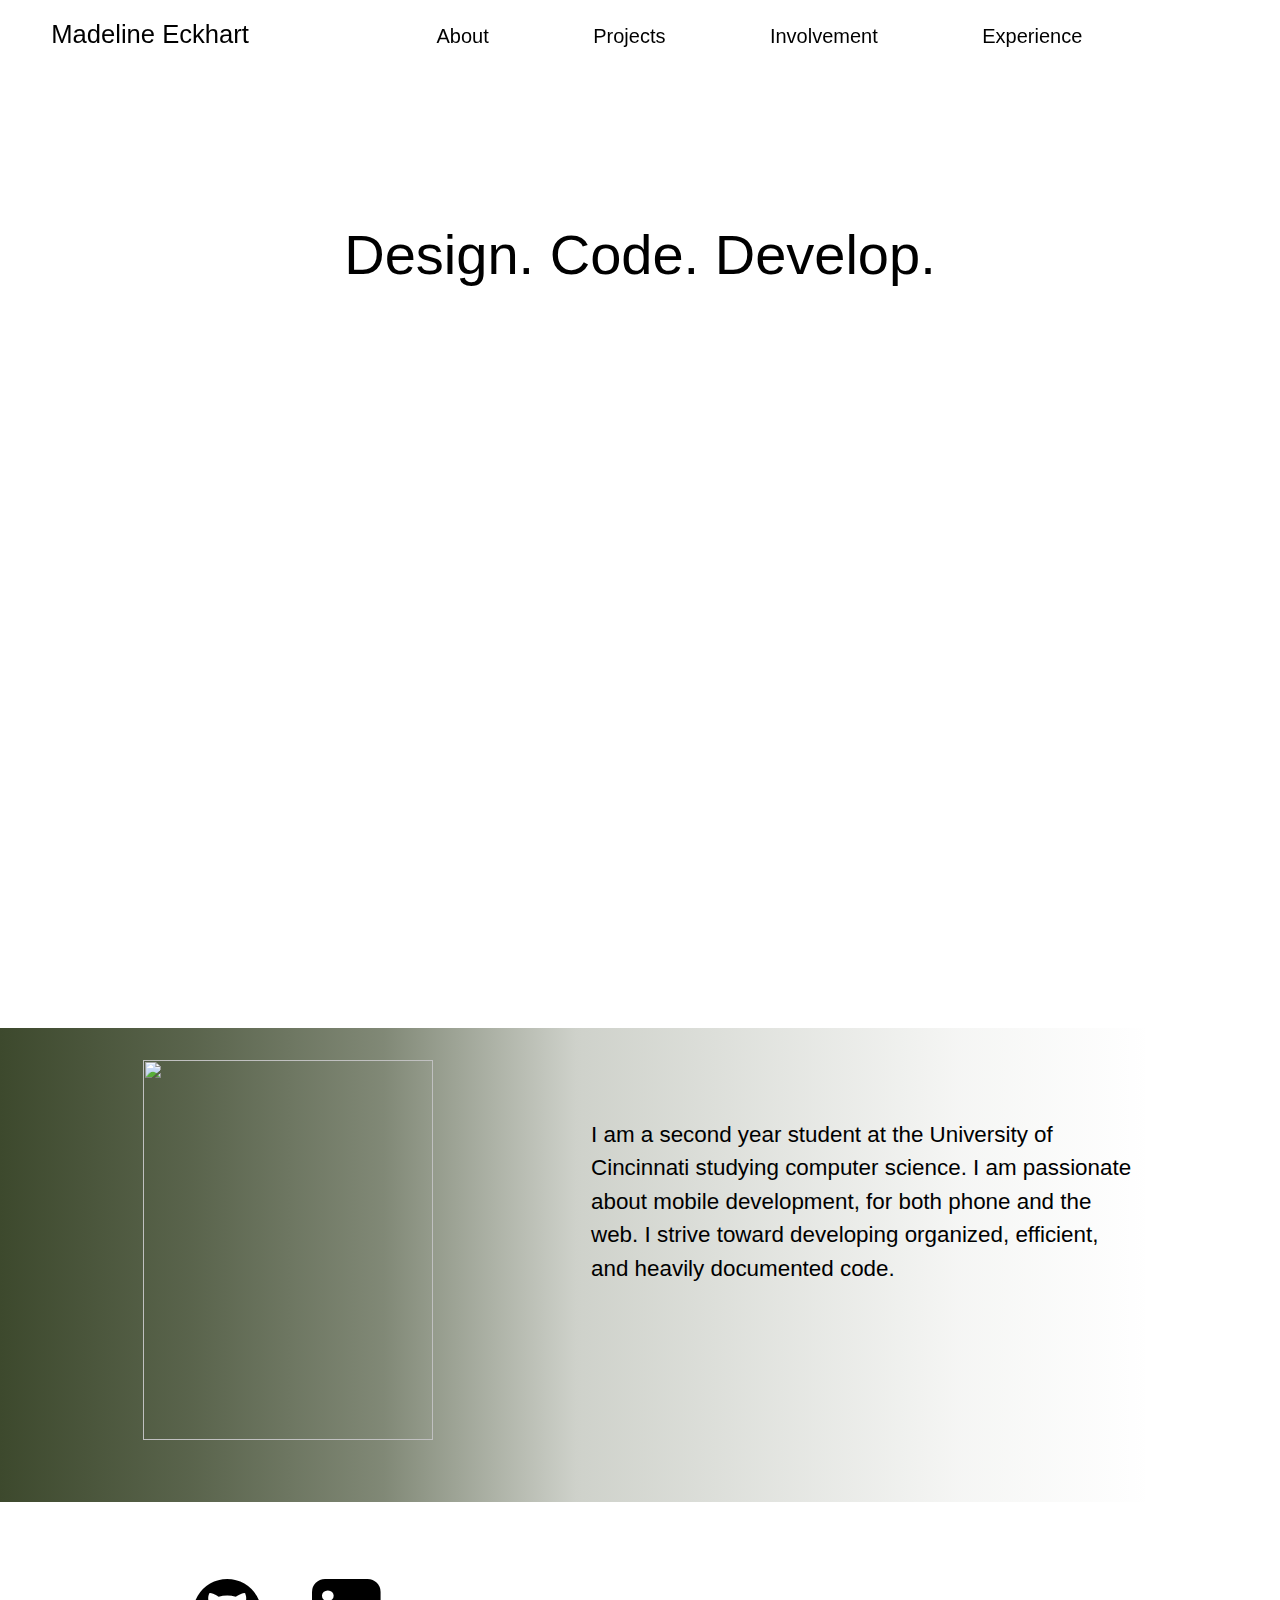
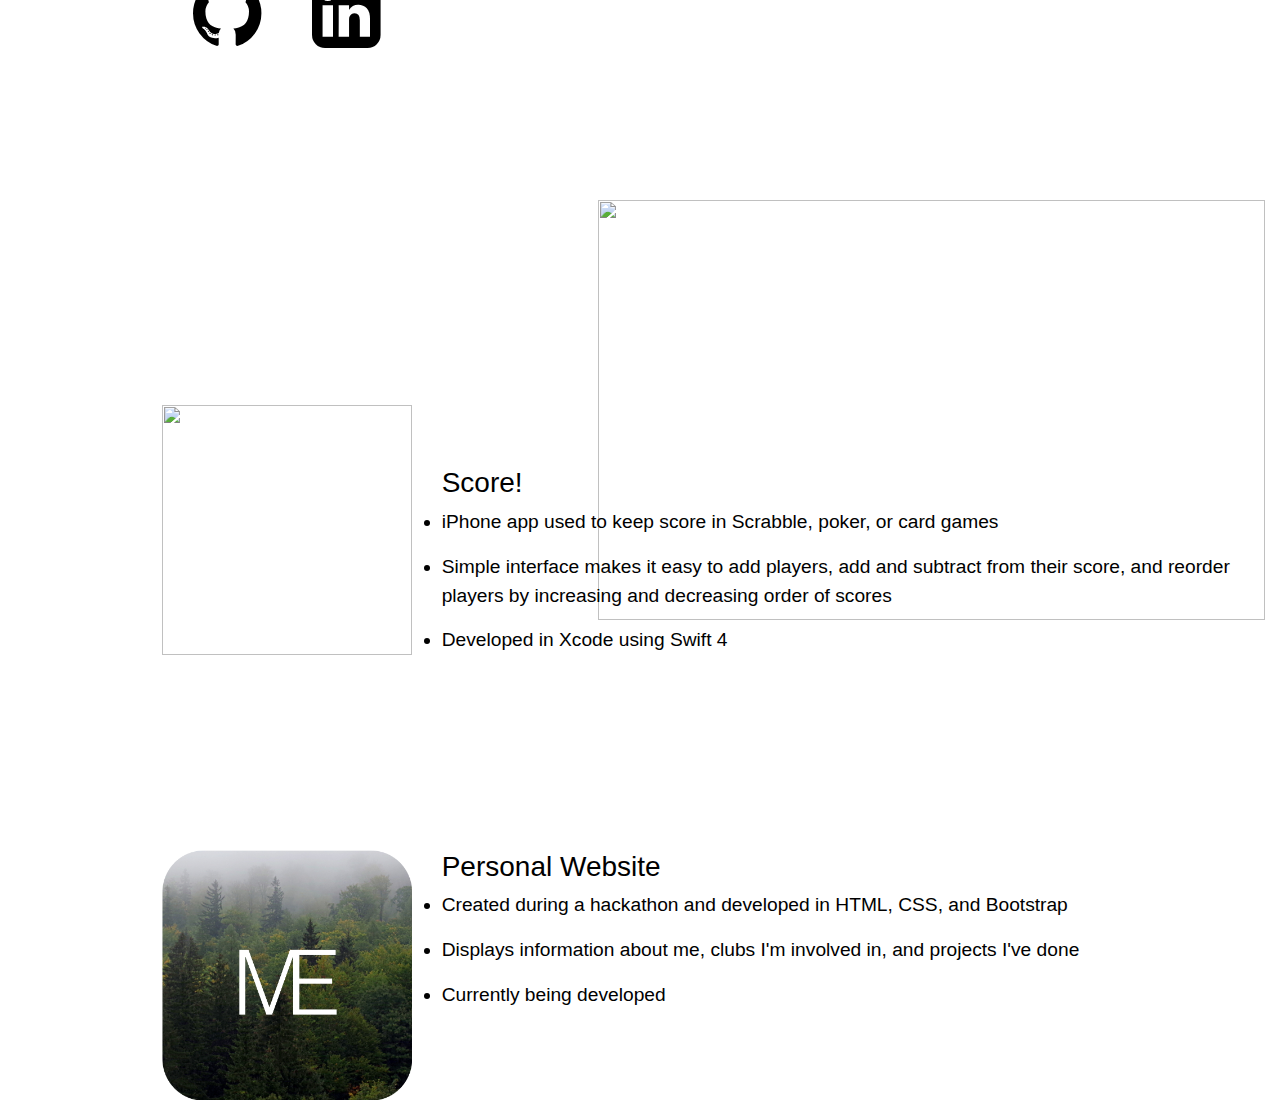
==== commit da092cff: "update favicon 2" ====
--- a/index.html
+++ b/index.html
@@ -8,26 +8,7 @@
     <meta name="viewport" content="width=device-width, initial-scale=1">
     <meta charset="utf-8">
 
-    <link rel="apple-touch-icon-precomposed" sizes="57x57" href="apple-touch-icon-57x57.png" />
-    <link rel="apple-touch-icon-precomposed" sizes="114x114" href="apple-touch-icon-114x114.png" />
-    <link rel="apple-touch-icon-precomposed" sizes="72x72" href="apple-touch-icon-72x72.png" />
-    <link rel="apple-touch-icon-precomposed" sizes="144x144" href="apple-touch-icon-144x144.png" />
-    <link rel="apple-touch-icon-precomposed" sizes="60x60" href="apple-touch-icon-60x60.png" />
-    <link rel="apple-touch-icon-precomposed" sizes="120x120" href="apple-touch-icon-120x120.png" />
-    <link rel="apple-touch-icon-precomposed" sizes="76x76" href="apple-touch-icon-76x76.png" />
-    <link rel="apple-touch-icon-precomposed" sizes="152x152" href="apple-touch-icon-152x152.png" />
-    <link rel="icon" type="image/png" href="favicon-196x196.png" sizes="196x196" />
-    <link rel="icon" type="image/png" href="favicon-96x96.png" sizes="96x96" />
-    <link rel="icon" type="image/png" href="favicon-32x32.png" sizes="32x32" />
-    <link rel="icon" type="image/png" href="favicon-16x16.png" sizes="16x16" />
-    <link rel="icon" type="image/png" href="favicon-128.png" sizes="128x128" />
-    <meta name="application-name" content="&nbsp;"/>
-    <meta name="msapplication-TileColor" content="#FFFFFF" />
-    <meta name="msapplication-TileImage" content="mstile-144x144.png" />
-    <meta name="msapplication-square70x70logo" content="mstile-70x70.png" />
-    <meta name="msapplication-square150x150logo" content="mstile-150x150.png" />
-    <meta name="msapplication-wide310x150logo" content="mstile-310x150.png" />
-    <meta name="msapplication-square310x310logo" content="mstile-310x310.png" />
+    <link rel="shortcut icon" type="image/png" href="weblogo.png">
 </head>
 <body>
     <!-- Navigation -->
@@ -43,7 +24,7 @@
 				<a id = "projects" href="#proj">Projects</a>
 			</li>
 			<li>
-				<a id = "involvement" href=" ">Involvement</a>
+				<a id = "involvement" href="#involve">Involvement</a>
 			</li>
 			<li>
 				<a id = "experience" href=" ">Experience</a>
@@ -138,18 +119,29 @@
             </div>
     </div>
 
-     <!-- Involvement  -->
+     <!-- Involvement  
      <div class="involve container-fluid">
-            <!-- <img src="computerplant.jpg" width= "60%" height="80%"> -->
-            <div class="col roar">
-                <!-- <h3> ROAR Tour Guide </h3> -->
+            <!-- <img src="computerplant.jpg" width= "60%" height="80%"> 
+            <div class="row roar">
+                <h3> ROAR Tour Guide </h3> 
+                <li>
+                    <p> As a tour guide, I give tours of campus to prospective students and parents, answer their questions 
+                        about the university, student life, and Bearcat pride.  </p>
+                </li>
             </div>
             <div class="row acm">
-
+                <h3> Association of Computing Machinery </h3> 
+                <li>
+                    <p> Membership chair </p>
+                </li>
             </div>
             <div class="row revuc">
-
+                <h3> RevolutionUC</h3> 
+                <li>
+                    <p> University of Cincinnati's student run hackathon. Worked on the logistics team and helped design 
+                        and order t-shirts, plan judging and prizes, and helped run a 300+ attendant hackathon </p>
+                </li>
             </div>
-     </div>
+     </div>-->
 </body>
 </html>
--- a/main.css
+++ b/main.css
@@ -196,8 +196,7 @@
 
  .projects {
     background: white;
-    height: 100vh;
-    width: 100vw;
+    width: 100%;
     left: 0;
 }
 
@@ -254,19 +253,39 @@
 /* Formatting for Involement screen 
 
 .involve {
-    background-color:white;
-    height: 100%;
-    width: 100%;
-    padding-top: 16%;
-    text-align: center;
-    z-index: 10;
-}
-
-.roar {
     background-image: url("computerplant.jpg");
     background-size: cover;
-    width: 60%;
-    height: 80%;
-    text-align: center;
+    width: 100%;
+    margin-top: 50px;
+    z-index: 10;
+}
+
+.roar {
+    font-family: Arial;
+    font-weight: lighter;
+    background-color: rgba(255, 255, 255, 0.75);
+    width: 70%;
+    margin: auto;
+    z-index: 400;
+    
+}
+
+.acm {
+    font-family: Arial;
+    font-weight: lighter;
+    background-color: rgba(255, 255, 255, 0.75);
+    width: 70%;
+    margin: auto;
+    margin-top: 50px;
+    z-index: 400;
+}
+
+.revuc {
+    font-family: Arial;
+    font-weight: lighter;
+    background-color: rgba(255, 255, 255, 0.75);
+    width: 70%;
+    margin: auto;
+    margin-top: 50px;
     z-index: 400;
 }*/